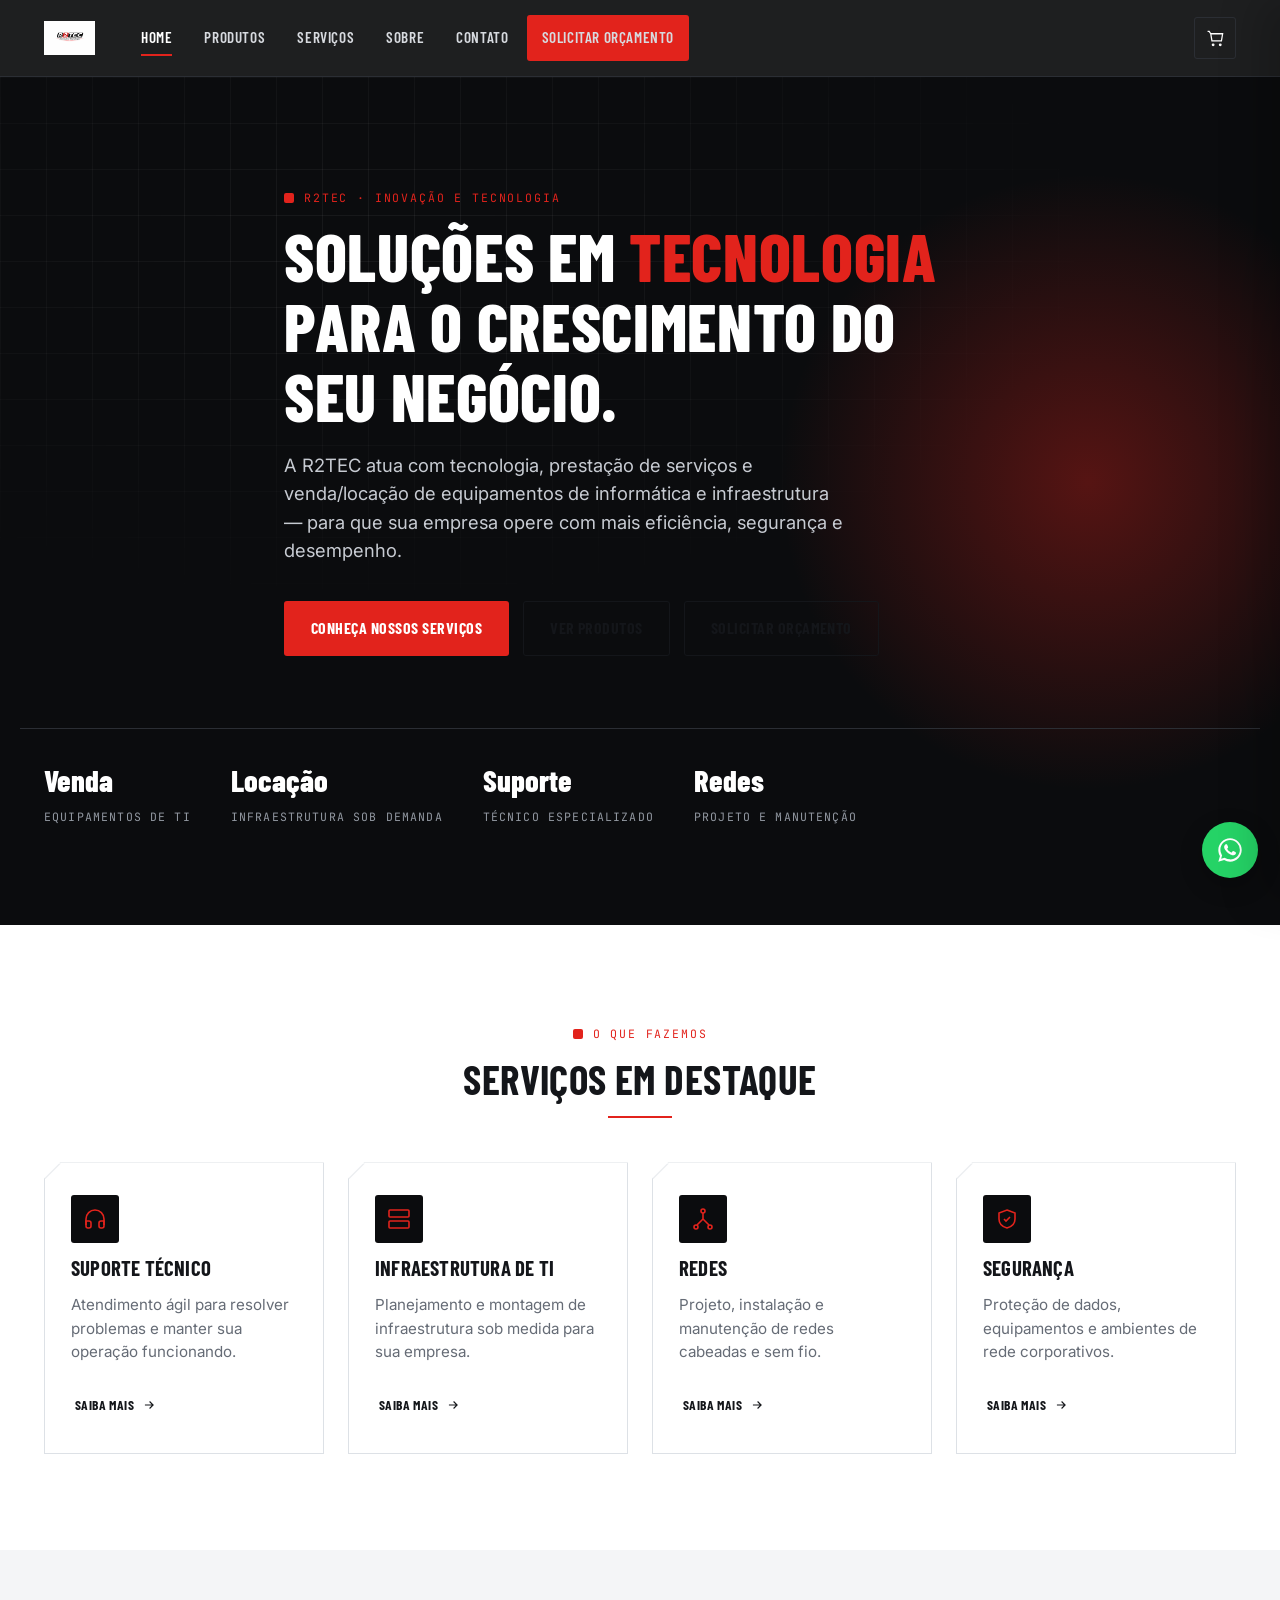
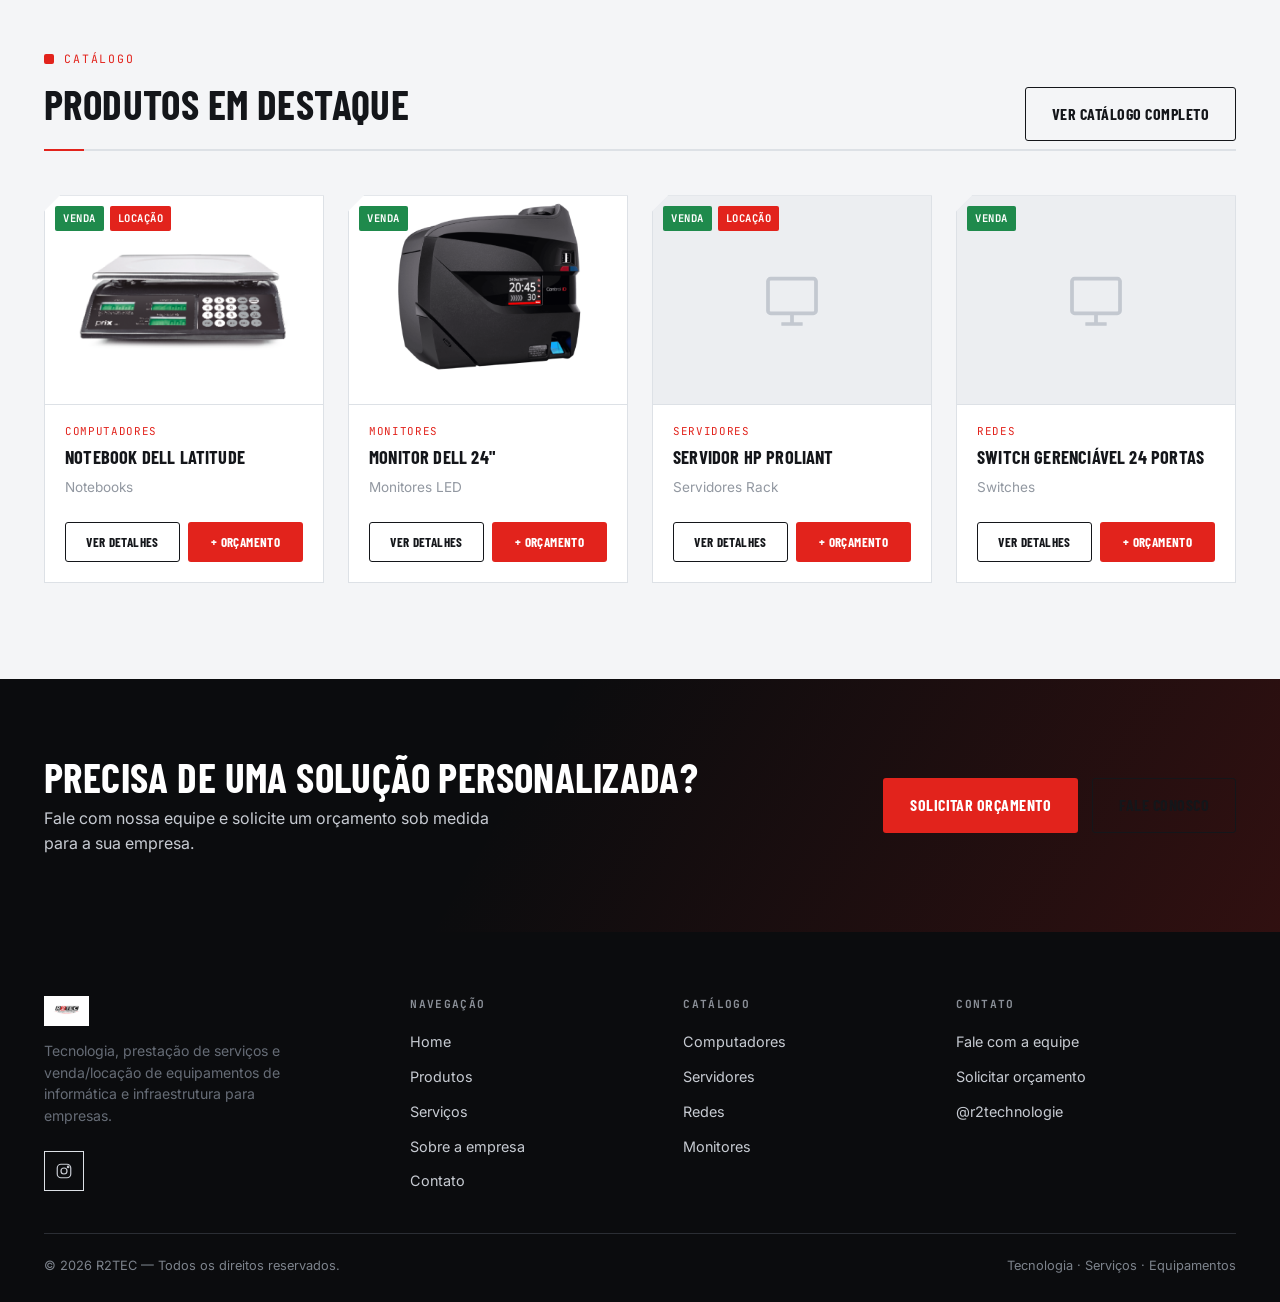
==== index.html @ 84116481 "Primeira inserção de arquivos" ====
<!DOCTYPE html>
<html lang="pt-BR">
<head>
<meta charset="UTF-8">
<meta name="viewport" content="width=device-width, initial-scale=1.0">
<title>R2TEC — Tecnologia, Infraestrutura e Equipamentos de Informática</title>
<meta name="description" content="R2TEC: tecnologia, prestação de serviços e venda/locação de equipamentos de informática e infraestrutura para empresas.">
<link rel="icon" href="images/logo/r2tec-logo-dark-bg.jpg">
<link rel="preconnect" href="https://fonts.googleapis.com">
<link rel="preconnect" href="https://fonts.gstatic.com" crossorigin>
<link href="https://fonts.googleapis.com/css2?family=Barlow+Condensed:wght@600;700;800&family=Inter:wght@400;500;600;700&family=JetBrains+Mono:wght@500;700&display=swap" rel="stylesheet">
<link rel="stylesheet" href="css/style.css">
</head>
<body>

<header class="site-header">
  <div class="container">
    <a href="index.html" class="brand">
      <img src="images/logo/r2tec-logo-dark-bg.jpg" alt="R2TEC — Inovação e Tecnologia">
    </a>
    <nav class="main-nav" id="mainNav">
      <a href="index.html" class="active">Home</a>
      <a href="produtos.html">Produtos</a>
      <a href="servicos.html">Serviços</a>
      <a href="sobre.html">Sobre</a>
      <a href="contato.html">Contato</a>
      <a href="#" class="btn btn-primary btn-sm nav-cta" data-quote-trigger>Solicitar orçamento</a>
    </nav>
    <div class="header-actions">
      <button type="button" class="icon-btn" data-cart-open aria-label="Abrir orçamento">
        <svg viewBox="0 0 24 24" fill="none" stroke="currentColor" stroke-width="1.6"><path d="M6 6h15l-1.5 9h-12z"/><circle cx="9" cy="20" r="1"/><circle cx="18" cy="20" r="1"/><path d="M6 6L4 3H2"/></svg>
        <span class="cart-count" data-empty="true">0</span>
      </button>
      <button type="button" class="nav-toggle" aria-label="Abrir menu" aria-expanded="false" onclick="document.getElementById('mainNav').classList.toggle('open')">
        <svg viewBox="0 0 24 24" fill="none" stroke="currentColor" stroke-width="1.8"><path d="M4 7h16M4 12h16M4 17h16"/></svg>
      </button>
    </div>
  </div>
</header>

<main>

  <!-- HERO -->
  <section class="hero">
    <div class="container hero-inner">
      <div class="eyebrow">R2TEC · Inovação e Tecnologia</div>
      <h1>Soluções em <em>tecnologia</em> para o crescimento do seu negócio.</h1>
      <p class="hero-lead">A R2TEC atua com tecnologia, prestação de serviços e venda/locação de equipamentos de informática e infraestrutura — para que sua empresa opere com mais eficiência, segurança e desempenho.</p>
      <div class="hero-actions">
        <a href="servicos.html" class="btn btn-primary">Conheça nossos serviços</a>
        <a href="produtos.html" class="btn btn-outline">Ver produtos</a>
        <a href="#" class="btn btn-outline" data-quote-trigger>Solicitar orçamento</a>
      </div>
    </div>
    <div class="container hero-meta">
      <div><strong>Venda</strong><span>Equipamentos de TI</span></div>
      <div><strong>Locação</strong><span>Infraestrutura sob demanda</span></div>
      <div><strong>Suporte</strong><span>Técnico especializado</span></div>
      <div><strong>Redes</strong><span>Projeto e manutenção</span></div>
    </div>
  </section>

  <!-- SERVIÇOS EM DESTAQUE -->
  <section class="section">
    <div class="container">
      <div class="section-head center">
        <div class="eyebrow" style="justify-content:center">O que fazemos</div>
        <h2>Serviços em destaque</h2>
      </div>
      <div class="rail rail--center"></div>

      <div class="grid grid-4" id="homeServicesGrid">
        <!-- preenchido estaticamente abaixo -->
      </div>
    </div>
  </section>

  <!-- PRODUTOS EM DESTAQUE -->
  <section class="section section--paper">
    <div class="container">
      <div class="destaques-head">
        <div>
          <div class="eyebrow">Catálogo</div>
          <h2 class="mt-0">Produtos em destaque</h2>
        </div>
        <a href="produtos.html" class="btn btn-outline">Ver catálogo completo</a>
      </div>
      <div class="rail"></div>

      <div class="grid grid-4" id="homeProductsGrid" data-catalog-error-target>
        <p style="grid-column:1/-1;color:var(--muted)">Carregando produtos…</p>
      </div>
    </div>
  </section>

  <!-- CTA ORÇAMENTO -->
  <section class="cta-band">
    <div class="container">
      <div>
        <h2>Precisa de uma solução personalizada?</h2>
        <p>Fale com nossa equipe e solicite um orçamento sob medida para a sua empresa.</p>
      </div>
      <div class="cta-band-actions">
        <a href="#" class="btn btn-primary" data-quote-trigger>Solicitar orçamento</a>
        <a href="contato.html" class="btn btn-outline">Fale conosco</a>
      </div>
    </div>
  </section>

</main>

<footer class="site-footer" id="footer"></footer>
<div id="waFab"></div>

<script src="js/cart.js"></script>
<script src="js/catalog.js"></script>
<script src="js/main.js"></script>
<script src="js/footer.js"></script>
<script>
  // Serviços em destaque (dados fixos do site institucional — ver servicos.html para lista completa)
  const homeServicos = [
    { icon: 'headset', nome: 'Suporte técnico', desc: 'Atendimento ágil para resolver problemas e manter sua operação funcionando.' },
    { icon: 'server', nome: 'Infraestrutura de TI', desc: 'Planejamento e montagem de infraestrutura sob medida para sua empresa.' },
    { icon: 'network', nome: 'Redes', desc: 'Projeto, instalação e manutenção de redes cabeadas e sem fio.' },
    { icon: 'shield', nome: 'Segurança', desc: 'Proteção de dados, equipamentos e ambientes de rede corporativos.' },
  ];
  const icons = {
    headset: '<svg viewBox="0 0 24 24" fill="none" stroke="currentColor" stroke-width="1.6"><path d="M3 18v-6a9 9 0 0118 0v6"/><path d="M21 19a2 2 0 01-2 2h-1a2 2 0 01-2-2v-3a2 2 0 012-2h3zM3 19a2 2 0 002 2h1a2 2 0 002-2v-3a2 2 0 00-2-2H3z"/></svg>',
    server: '<svg viewBox="0 0 24 24" fill="none" stroke="currentColor" stroke-width="1.6"><rect x="2" y="3" width="20" height="7" rx="1"/><rect x="2" y="14" width="20" height="7" rx="1"/><path d="M6 6.5h.01M6 17.5h.01"/></svg>',
    network: '<svg viewBox="0 0 24 24" fill="none" stroke="currentColor" stroke-width="1.6"><circle cx="12" cy="4" r="2"/><circle cx="5" cy="20" r="2"/><circle cx="19" cy="20" r="2"/><path d="M12 6v6M12 12L6 18M12 12l6 6"/></svg>',
    shield: '<svg viewBox="0 0 24 24" fill="none" stroke="currentColor" stroke-width="1.6"><path d="M12 3l8 3v6c0 5-3.5 7.8-8 9-4.5-1.2-8-4-8-9V6z"/><path d="M9 12l2 2 4-4"/></svg>',
  };
  document.getElementById('homeServicesGrid').innerHTML = homeServicos.map(s => `
    <div class="card service-card">
      <div class="service-icon">${icons[s.icon]}</div>
      <h3>${s.nome}</h3>
      <p>${s.desc}</p>
      <a href="servicos.html" class="btn-ghost">Saiba mais
        <svg viewBox="0 0 24 24" fill="none" stroke="currentColor" stroke-width="2" style="display:inline"><path d="M5 12h14M13 6l6 6-6 6"/></svg>
      </a>
    </div>`).join('');

  // Produtos em destaque — primeiros produtos ativos do catálogo
  R2Catalog.load().then(produtos => {
    const grid = document.getElementById('homeProductsGrid');
    R2Catalog.renderGrid(grid, produtos.slice(0, 4));
  });
</script>
</body>
</html>
---- css/style.css ----
/* ==========================================================================
   R2TEC — Design System
   Preto / Vermelho / Branco — inspirado na marca. Tipografia condensada
   para títulos (eco dos blocos do logo), monoespaçada para dados técnicos
   e etiquetas ("asset tags"), Inter para leitura de corpo.
   ========================================================================== */

:root{
  /* Cor */
  --black:        #0b0c0e;
  --black-soft:   #16181c;
  --black-elev:   #1e2126;
  --line-dark:    #2b2e34;
  --white:        #ffffff;
  --paper:        #f4f5f7;
  --paper-2:      #eceef1;
  --line-light:   #dde1e6;
  --ink:          #14161a;
  --muted:        #666c76;
  --muted-2:      #9298a1;
  --red:          #e2231c;
  --red-dark:     #a8130f;
  --red-glow:     rgba(226,35,28,.35);
  --ok:           #1f8a4c;

  /* Tipo */
  --f-display: 'Barlow Condensed', 'Arial Narrow', sans-serif;
  --f-body: 'Inter', -apple-system, BlinkMacSystemFont, 'Segoe UI', sans-serif;
  --f-mono: 'JetBrains Mono', 'Courier New', monospace;

  /* Layout */
  --maxw: 1240px;
  --radius: 3px;
  --shadow-1: 0 1px 2px rgba(11,12,14,.06), 0 1px 1px rgba(11,12,14,.04);
  --shadow-2: 0 12px 32px rgba(11,12,14,.14);
  --ease: cubic-bezier(.2,.7,.2,1);
}

*,*::before,*::after{ box-sizing: border-box; }
html{ scroll-behavior: smooth; }
body{
  margin:0;
  font-family: var(--f-body);
  color: var(--ink);
  background: var(--white);
  -webkit-font-smoothing: antialiased;
  line-height: 1.55;
}
img{ max-width:100%; display:block; }
a{ color:inherit; text-decoration:none; }
ul{ list-style:none; margin:0; padding:0; }
button{ font-family:inherit; cursor:pointer; }
input,textarea,select{ font-family:inherit; }

@media (prefers-reduced-motion: reduce){
  *{ animation-duration:.001ms !important; transition-duration:.001ms !important; scroll-behavior:auto !important; }
}

:focus-visible{ outline: 2px solid var(--red); outline-offset: 2px; }

h1,h2,h3,h4{
  font-family: var(--f-display);
  font-weight: 700;
  text-transform: uppercase;
  letter-spacing: .01em;
  line-height: 1.05;
  margin: 0 0 .4em;
}
h1{ font-size: clamp(2.6rem, 5.2vw, 4.6rem); font-weight: 800; }
h2{ font-size: clamp(1.9rem, 3.2vw, 2.7rem); }
h3{ font-size: 1.3rem; }
p{ margin: 0 0 1em; color: var(--muted); }

.container{ max-width: var(--maxw); margin: 0 auto; padding: 0 24px; }

/* ---------- Eyebrow / rail — elemento assinatura ----------
   Pequeno "tag" quadrado vermelho + linha, ecoando o traço sob o logo. */
.eyebrow{
  display:inline-flex; align-items:center; gap:10px;
  font-family: var(--f-mono);
  font-size: .72rem;
  letter-spacing: .16em;
  text-transform: uppercase;
  color: var(--red);
  margin-bottom: 14px;
}
.eyebrow::before{
  content:"";
  width:10px; height:10px;
  background: var(--red);
  border-radius: 2px;
  flex: none;
}
.rail{
  display:flex; align-items:center; gap:0;
  height: 2px;
  background: linear-gradient(90deg, var(--red) 0%, var(--red) 40px, var(--line-light) 40px, var(--line-light) 100%);
  margin: 8px 0 44px;
}
.rail.rail--dark{ background: linear-gradient(90deg, var(--red) 0%, var(--red) 40px, var(--line-dark) 40px, var(--line-dark) 100%); }
.rail--center{ justify-content:center; background: none; position:relative; }
.rail--center::before{
  content:""; position:absolute; left:50%; top:0; transform:translateX(-50%);
  width:64px; height:2px; background: var(--red);
}

.section{ padding: 96px 0; }
.section--tight{ padding: 64px 0; }
.section--dark{ background: var(--black); color: var(--white); }
.section--dark p{ color: #b7bcc4; }
.section--paper{ background: var(--paper); }

.section-head{ max-width: 640px; margin-bottom: 12px; }
.section-head.center{ margin-left:auto; margin-right:auto; text-align:center; }

/* ---------- Buttons ---------- */
.btn{
  display:inline-flex; align-items:center; justify-content:center; gap:10px;
  font-family: var(--f-display);
  font-weight: 700;
  font-size: 1rem;
  text-transform: uppercase;
  letter-spacing: .03em;
  padding: 14px 26px;
  border-radius: var(--radius);
  border: 1px solid transparent;
  transition: transform .15s var(--ease), background .2s var(--ease), border-color .2s var(--ease), color .2s var(--ease), box-shadow .2s var(--ease);
  white-space: nowrap;
}
.btn:active{ transform: translateY(1px); }
.btn-primary{ background: var(--red); color:#fff; box-shadow: 0 0 0 0 var(--red-glow); }
.btn-primary:hover{ background: var(--red-dark); box-shadow: 0 6px 24px -6px var(--red-glow); }
.btn-dark{ background: var(--black); color:#fff; }
.btn-dark:hover{ background: var(--black-elev); }
.btn-outline{ background: transparent; border-color: currentColor; color: var(--ink); }
.btn-outline:hover{ background: var(--ink); color:#fff; }
.section--dark .btn-outline{ color:#fff; }
.section--dark .btn-outline:hover{ background:#fff; color: var(--black); }
.btn-ghost{ background: transparent; color: var(--ink); padding: 10px 4px; }
.btn-ghost:hover{ color: var(--red); }
.btn-sm{ padding: 9px 16px; font-size: .82rem; }
.btn-block{ width:100%; }
.btn[disabled]{ opacity:.45; pointer-events:none; }

/* ==========================================================================
   HEADER
   ========================================================================== */
.site-header{
  position: sticky; top:0; z-index: 500;
  background: rgba(11,12,14,.92);
  backdrop-filter: blur(10px);
  border-bottom: 1px solid var(--line-dark);
}
.site-header .container{
  display:flex; align-items:center; justify-content:space-between;
  height: 76px;
  gap: 20px;
}
.brand{ display:flex; align-items:center; gap:10px; flex:none; }
.brand img{ height: 34px; width:auto; }
.brand span{ display:none; }

.main-nav{ display:flex; align-items:center; gap: 4px; margin-left: 12px; }
.main-nav a{
  font-family: var(--f-display);
  text-transform: uppercase;
  font-weight: 600;
  letter-spacing: .04em;
  font-size: .95rem;
  color: #d7dadf;
  padding: 10px 14px;
  border-radius: var(--radius);
  transition: color .15s, background .15s;
}
.main-nav a:hover{ color:#fff; background: var(--black-elev); }
.main-nav a.active{ color:#fff; }
.main-nav a.active{ position:relative; }
.main-nav a.active::after{
  content:""; position:absolute; left:14px; right:14px; bottom:4px; height:2px; background: var(--red);
}

.header-actions{ display:flex; align-items:center; gap:10px; margin-left:auto; }
.icon-btn{
  position:relative;
  display:inline-flex; align-items:center; justify-content:center;
  width:42px; height:42px;
  background: transparent; border: 1px solid var(--line-dark);
  border-radius: var(--radius);
  color:#fff;
  transition: border-color .15s, background .15s;
}
.icon-btn:hover{ border-color: var(--red); }
.icon-btn svg{ width:19px; height:19px; }
.cart-count{
  position:absolute; top:-7px; right:-7px;
  background: var(--red); color:#fff;
  font-family: var(--f-mono); font-size:.68rem; font-weight:700;
  min-width:18px; height:18px; padding:0 4px;
  border-radius: 9px;
  display:flex; align-items:center; justify-content:center;
  border: 2px solid var(--black);
}
.cart-count[data-empty="true"]{ display:none; }

.nav-toggle{
  display:none; width:42px; height:42px; align-items:center; justify-content:center;
  background:transparent; border:1px solid var(--line-dark); border-radius: var(--radius); color:#fff;
}
.nav-toggle svg{ width:20px; height:20px; }

@media (max-width: 900px){
  .main-nav{
    position: fixed; inset: 76px 0 0 0; z-index: 490;
    background: var(--black);
    flex-direction: column; align-items: stretch;
    padding: 10px 20px 30px;
    transform: translateY(-8px);
    opacity: 0;
    pointer-events: none;
    transition: opacity .2s var(--ease), transform .2s var(--ease);
    overflow-y:auto;
  }
  .main-nav.open{ opacity:1; transform:none; pointer-events:auto; }
  .main-nav a{ font-size:1.2rem; padding:16px 6px; border-bottom:1px solid var(--line-dark); }
  .main-nav a.active::after{ display:none; }
  .main-nav .nav-cta{ margin-top:14px; }
  .nav-toggle{ display:inline-flex; }
  .brand span{ display: none; }
}

/* ==========================================================================
   HERO
   ========================================================================== */
.hero{
  position: relative;
  background: var(--black);
  color:#fff;
  overflow:hidden;
  padding: 108px 0 96px;
}
.hero::before{
  content:"";
  position:absolute; inset:0;
  background-image:
    linear-gradient(rgba(255,255,255,.05) 1px, transparent 1px),
    linear-gradient(90deg, rgba(255,255,255,.05) 1px, transparent 1px);
  background-size: 46px 46px;
  mask-image: radial-gradient(ellipse 80% 60% at 30% 20%, black 10%, transparent 75%);
  pointer-events:none;
}
.hero::after{
  content:"";
  position:absolute; right:-10%; top:10%;
  width:640px; height:640px;
  background: radial-gradient(circle, var(--red-glow) 0%, transparent 68%);
  pointer-events:none;
}
.hero-inner{ position:relative; z-index:2; max-width: 760px; }
.hero h1{ margin-bottom: .3em; }
.hero h1 em{ font-style: normal; color: var(--red); }
.hero-lead{ font-size: 1.15rem; color:#c7cbd2; max-width: 560px; margin-bottom: 2em; }
.hero-actions{ display:flex; flex-wrap:wrap; gap: 14px; }

.hero-meta{
  position:relative; z-index:2;
  display:flex; flex-wrap:wrap; gap: 40px;
  margin-top: 72px;
  padding-top: 28px;
  border-top: 1px solid var(--line-dark);
  font-family: var(--f-mono);
}
.hero-meta div{ min-width: 140px; }
.hero-meta strong{ display:block; font-size:1.9rem; color:#fff; font-family: var(--f-display); font-weight:800; }
.hero-meta span{ font-size:.72rem; letter-spacing:.1em; text-transform:uppercase; color: var(--muted-2); }

/* Page header (non-home pages) */
.page-hero{
  background: var(--black); color:#fff;
  padding: 64px 0 52px;
  position:relative; overflow:hidden;
}
.page-hero::after{
  content:""; position:absolute; left:0; right:0; bottom:0; height:2px; background: var(--red);
}
.page-hero p{ color:#b7bcc4; max-width:640px; margin-bottom:0; }
.breadcrumb{
  font-family: var(--f-mono); font-size:.75rem; letter-spacing:.08em; text-transform:uppercase;
  color: var(--muted-2); margin-bottom: 18px;
}
.breadcrumb .sep{ margin: 0 8px; color: var(--red); }

/* ==========================================================================
   CARDS — serviços / produtos
   ========================================================================== */
.grid{ display:grid; gap: 24px; }
.grid-3{ grid-template-columns: repeat(3, 1fr); }
.grid-4{ grid-template-columns: repeat(4, 1fr); }
@media (max-width: 980px){ .grid-3, .grid-4{ grid-template-columns: repeat(2,1fr); } }
@media (max-width: 620px){ .grid-3, .grid-4{ grid-template-columns: 1fr; } }

/* Notch card — canto cortado ecoa fixação rack-mount */
.card{
  position:relative;
  background:#fff;
  border: 1px solid var(--line-light);
  clip-path: polygon(0 16px, 16px 0, 100% 0, 100% 100%, 0 100%);
  transition: border-color .2s var(--ease), transform .2s var(--ease), box-shadow .2s var(--ease);
}
.card::before{
  content:""; position:absolute; left:0; top:0; width:16px; height:16px;
  background: var(--paper-2);
  clip-path: polygon(0 0, 100% 0, 0 100%);
}
.card:hover{ border-color: var(--red); box-shadow: var(--shadow-2); transform: translateY(-3px); }

.service-card{ padding: 32px 26px 28px; display:flex; flex-direction:column; gap:14px; }
.service-icon{
  width:48px; height:48px; border-radius: var(--radius);
  background: var(--black); color: var(--red);
  display:flex; align-items:center; justify-content:center;
  flex:none;
}
.service-icon svg{ width:24px; height:24px; }
.service-card h3{ margin-bottom:0; }
.service-card p{ margin-bottom: 6px; font-size:.95rem; }
.service-card .btn-ghost{ margin-top:auto; align-self:flex-start; font-size:.85rem; text-transform:uppercase; font-family:var(--f-display); font-weight:700; letter-spacing:.03em; }
.service-card .btn-ghost svg{ width:14px; height:14px; margin-left:4px; vertical-align:-2px; transition: transform .15s; }
.service-card .btn-ghost:hover svg{ transform: translateX(3px); }

/* Product card */
.product-card{ display:flex; flex-direction:column; }
.product-media{
  position:relative;
  aspect-ratio: 4/3;
  background: var(--paper-2);
  display:flex; align-items:center; justify-content:center;
  overflow:hidden;
  border-bottom: 1px solid var(--line-light);
}
.product-media img{ width:100%; height:100%; object-fit:cover; }
.product-media .ph-icon{ width:64px; height:64px; color:#c3c8d0; }
.product-tags{ position:absolute; top:10px; left:10px; display:flex; gap:6px; }
.tag{
  font-family: var(--f-mono); font-size:.66rem; font-weight:700; letter-spacing:.05em; text-transform:uppercase;
  padding: 4px 8px; border-radius: 2px;
  background: rgba(11,12,14,.85); color:#fff;
}
.tag.tag-venda{ background: var(--ok); }
.tag.tag-locacao{ background: var(--red); }
.tag.tag-off{ background: var(--muted); color:#e9e9e9; }

.product-body{ padding: 18px 20px 20px; display:flex; flex-direction:column; gap:8px; flex:1; }
.product-cat{
  font-family: var(--f-mono); font-size:.68rem; letter-spacing:.06em; text-transform:uppercase; color: var(--red);
}
.product-body h3{ font-size:1.15rem; margin-bottom:2px; }
.product-sub{ font-size:.85rem; color: var(--muted-2); margin-bottom:6px; }
.product-actions{ margin-top:auto; display:flex; gap:8px; padding-top:10px; }
.product-actions .btn{ flex:1; padding:11px 10px; font-size:.82rem; }

/* Featured strip on home */
.destaques-head{ display:flex; align-items:flex-end; justify-content:space-between; gap:20px; flex-wrap:wrap; }

/* ==========================================================================
   FILTERS (produtos.html)
   ========================================================================== */
.catalog-layout{ display:grid; grid-template-columns: 260px 1fr; gap: 40px; align-items:flex-start; }
@media (max-width: 860px){ .catalog-layout{ grid-template-columns: 1fr; } }

.filters{
  background: var(--paper); border:1px solid var(--line-light);
  padding: 22px 22px 26px;
  position: sticky; top: 96px;
}
@media (max-width:860px){ .filters{ position:static; } }
.filters h4{
  font-family: var(--f-mono); font-size:.72rem; letter-spacing:.12em; text-transform:uppercase;
  color: var(--muted); margin: 0 0 10px;
}
.filter-group{ margin-bottom: 22px; padding-bottom:20px; border-bottom:1px solid var(--line-light); }
.filter-group:last-of-type{ border-bottom:none; margin-bottom:8px; }
.filter-option{
  display:flex; align-items:center; gap:9px;
  font-size:.92rem; padding: 6px 0; cursor:pointer; color: var(--ink);
}
.filter-option input{ accent-color: var(--red); width:16px; height:16px; flex:none; }
.filter-count{ margin-left:auto; font-family: var(--f-mono); font-size:.72rem; color: var(--muted-2); }
.filters .btn{ margin-top:6px; }

.search-row{
  display:flex; gap:12px; margin-bottom: 22px; flex-wrap:wrap;
}
.search-input{
  flex:1; min-width:220px;
  display:flex; align-items:center; gap:10px;
  border:1px solid var(--line-light); background:#fff;
  padding: 0 14px;
}
.search-input svg{ width:17px; height:17px; color: var(--muted-2); flex:none; }
.search-input input{
  border:none; outline:none; padding: 13px 0; width:100%; font-size:.95rem; background:transparent;
}
.sort-select{
  border:1px solid var(--line-light); background:#fff; padding: 0 12px; font-size:.9rem; color: var(--ink);
}

.active-chips{ display:flex; flex-wrap:wrap; gap:8px; margin-bottom: 18px; }
.chip{
  display:inline-flex; align-items:center; gap:6px;
  font-family: var(--f-mono); font-size:.74rem;
  background: var(--black); color:#fff; padding: 6px 10px; border-radius: 2px;
}
.chip button{ background:none; border:none; color: var(--red); font-weight:700; padding:0; line-height:1; font-size:.95rem; }

.results-bar{ display:flex; align-items:center; justify-content:space-between; margin-bottom:18px; flex-wrap:wrap; gap:10px; }
.results-count{ font-family: var(--f-mono); font-size:.82rem; color: var(--muted); }

.empty-state{
  text-align:center; padding: 70px 20px; border:1px dashed var(--line-light); color: var(--muted);
}
.empty-state svg{ width:40px; height:40px; margin-bottom:14px; color: var(--muted-2); }

/* ==========================================================================
   CART DRAWER
   ========================================================================== */
.overlay{
  position: fixed; inset:0; background: rgba(11,12,14,.55);
  opacity:0; pointer-events:none; transition: opacity .25s var(--ease);
  z-index: 800;
}
.overlay.open{ opacity:1; pointer-events:auto; }

.drawer{
  position: fixed; top:0; right:0; bottom:0;
  width: min(420px, 100%);
  background:#fff;
  z-index: 900;
  display:flex; flex-direction:column;
  transform: translateX(100%);
  transition: transform .3s var(--ease);
  box-shadow: -20px 0 40px rgba(0,0,0,.2);
}
.drawer.open{ transform:none; }
.drawer-head{
  display:flex; align-items:center; justify-content:space-between;
  padding: 20px 22px; border-bottom:1px solid var(--line-light);
}
.drawer-head h3{ margin:0; }
.drawer-close{ background:none; border:none; width:32px; height:32px; display:flex; align-items:center; justify-content:center; color: var(--ink); }
.drawer-close svg{ width:20px; height:20px; }
.drawer-body{ flex:1; overflow-y:auto; padding: 14px 22px; }
.drawer-foot{ padding: 18px 22px 22px; border-top:1px solid var(--line-light); }

.cart-item{ display:flex; gap:14px; padding: 16px 0; border-bottom:1px solid var(--line-light); }
.cart-item-media{
  width:64px; height:64px; flex:none; background: var(--paper-2);
  display:flex; align-items:center; justify-content:center; overflow:hidden;
}
.cart-item-media img{ width:100%; height:100%; object-fit:cover; }
.cart-item-media svg{ width:26px; height:26px; color:#c3c8d0; }
.cart-item-info{ flex:1; min-width:0; }
.cart-item-info h4{ font-family: var(--f-body); font-weight:600; font-size:.94rem; text-transform:none; letter-spacing:0; margin:0 0 4px; }
.cart-item-info .product-cat{ font-size:.65rem; }
.cart-item-remove{ background:none; border:none; color: var(--muted-2); font-size:.78rem; text-decoration:underline; padding:0; margin-top:6px; }
.cart-item-remove:hover{ color: var(--red); }
.qty-control{ display:flex; align-items:center; border:1px solid var(--line-light); width:fit-content; margin-top:8px; }
.qty-control button{ width:28px; height:28px; background:none; border:none; font-size:1rem; color: var(--ink); }
.qty-control button:hover{ color: var(--red); }
.qty-control span{ width:32px; text-align:center; font-family: var(--f-mono); font-size:.85rem; }

.cart-empty{ text-align:center; padding: 60px 10px; color: var(--muted); }
.cart-empty svg{ width:40px; height:40px; margin-bottom:14px; color: var(--muted-2); }

.cart-summary-row{ display:flex; justify-content:space-between; font-family: var(--f-mono); font-size:.85rem; color: var(--muted); margin-bottom:14px; }
.cart-summary-row strong{ color: var(--ink); font-family: var(--f-body); }

/* ==========================================================================
   MODAL (detalhe do produto + orçamento)
   ========================================================================== */
.modal{
  position: fixed; inset:0; z-index:900;
  display:flex; align-items:center; justify-content:center;
  padding: 24px;
  opacity:0; pointer-events:none;
  transition: opacity .2s var(--ease);
}
.modal.open{ opacity:1; pointer-events:auto; }
.modal-panel{
  background:#fff; width:100%; max-width: 860px; max-height: 88vh; overflow-y:auto;
  position:relative;
  transform: translateY(14px) scale(.98);
  transition: transform .25s var(--ease);
}
.modal.open .modal-panel{ transform:none; }
.modal-close{
  position:absolute; top:16px; right:16px; z-index:2;
  width:38px; height:38px; border-radius:50%;
  background:#fff; border:1px solid var(--line-light);
  display:flex; align-items:center; justify-content:center;
}
.modal-close svg{ width:18px; height:18px; }
.modal-close:hover{ border-color: var(--red); color: var(--red); }

.product-detail{ display:grid; grid-template-columns: 1fr 1fr; }
@media (max-width:680px){ .product-detail{ grid-template-columns: 1fr; } }
.product-detail-media{
  background: var(--paper-2); display:flex; align-items:center; justify-content:center; min-height: 280px; overflow:hidden;
}
.product-detail-media img{ width:100%; height:100%; object-fit:cover; }
.product-detail-media svg{ width:80px; height:80px; color:#c3c8d0; }
.product-detail-info{ padding: 40px 40px 40px 34px; }
@media (max-width:680px){ .product-detail-info{ padding: 30px 26px 34px; } }
.product-detail-info .product-cat{ font-size:.72rem; }
.product-detail-info h2{ font-size:1.7rem; margin: 6px 0 4px; text-transform:none; }
.product-detail-info .product-sub{ margin-bottom:16px; }
.availability-row{ display:flex; gap:10px; margin: 16px 0 22px; flex-wrap:wrap; }
.avail-pill{
  display:flex; align-items:center; gap:8px;
  font-family: var(--f-mono); font-size:.78rem; text-transform:uppercase; letter-spacing:.04em;
  padding: 8px 14px; border:1px solid var(--line-light);
}
.avail-pill.yes{ border-color: var(--ok); color: var(--ok); }
.avail-pill.no{ border-color: var(--line-light); color: var(--muted-2); text-decoration: line-through; }
.avail-pill .dot{ width:8px; height:8px; border-radius:50%; background: currentColor; }
.detail-specs{ margin: 20px 0; padding: 16px 0; border-top:1px solid var(--line-light); }
.detail-specs dt{ font-family:var(--f-mono); font-size:.68rem; color:var(--muted-2); text-transform:uppercase; letter-spacing:.06em; }
.detail-specs dd{ margin: 2px 0 12px; font-size:.92rem; }
.detail-actions{ display:flex; gap:12px; margin-top:12px; flex-wrap:wrap; }

/* Orçamento modal form */
.quote-modal .modal-panel{ max-width: 620px; }
.quote-form{ padding: 40px; }
@media (max-width:680px){ .quote-form{ padding: 30px 24px; } }
.quote-form h2{ font-size:1.5rem; text-transform:none; margin-bottom:4px; }
.field{ margin-bottom: 16px; }
.field label{ display:block; font-size:.82rem; font-weight:600; margin-bottom:6px; }
.field label .req{ color: var(--red); }
.field input, .field textarea{
  width:100%; border:1px solid var(--line-light); padding: 12px 14px; font-size:.95rem; outline:none;
  transition: border-color .15s;
}
.field input:focus, .field textarea:focus{ border-color: var(--red); }
.field-row{ display:grid; grid-template-columns:1fr 1fr; gap:14px; }
@media (max-width:520px){ .field-row{ grid-template-columns:1fr; } }
.quote-summary{
  background: var(--paper); padding: 14px 16px; margin-bottom: 20px; font-size:.86rem;
  max-height: 160px; overflow-y:auto;
}
.quote-summary-item{ display:flex; justify-content:space-between; padding:4px 0; }
.quote-summary-item span:first-child{ color: var(--muted); }
.form-note{ font-size:.78rem; color: var(--muted-2); margin-top:10px; }

/* Toast */
.toast{
  position: fixed; bottom: 26px; left:50%; transform: translateX(-50%) translateY(20px);
  background: var(--black); color:#fff;
  padding: 14px 22px; border-radius: 3px; border-left:3px solid var(--red);
  font-size:.9rem; z-index:1000;
  opacity:0; pointer-events:none;
  transition: opacity .2s, transform .2s;
  display:flex; align-items:center; gap:10px;
}
.toast.show{ opacity:1; transform: translateX(-50%) translateY(0); }
.toast svg{ width:18px; height:18px; color: var(--red); flex:none; }

/* ==========================================================================
   CTA band
   ========================================================================== */
.cta-band{
  background: var(--black); color:#fff; position:relative; overflow:hidden;
  padding: 76px 0;
}
.cta-band::before{
  content:""; position:absolute; inset:0;
  background: linear-gradient(120deg, transparent 40%, var(--red-glow) 100%);
  opacity:.5;
}
.cta-band .container{ position:relative; z-index:2; display:flex; align-items:center; justify-content:space-between; gap:30px; flex-wrap:wrap; }
.cta-band h2{ margin-bottom:.2em; }
.cta-band p{ color:#c7cbd2; margin-bottom:0; max-width:460px; }
.cta-band-actions{ display:flex; gap:14px; flex-wrap:wrap; }

/* ==========================================================================
   ABOUT / VALUES
   ========================================================================== */
.stats-strip{ display:grid; grid-template-columns: repeat(4,1fr); border-top:1px solid var(--line-light); border-bottom:1px solid var(--line-light); }
@media (max-width:700px){ .stats-strip{ grid-template-columns: repeat(2,1fr); } }
.stat{ padding: 32px 24px; border-right:1px solid var(--line-light); }
.stat:last-child{ border-right:none; }
.stat strong{ display:block; font-family: var(--f-display); font-size:2.4rem; color: var(--red); }
.stat span{ font-family: var(--f-mono); font-size:.72rem; text-transform:uppercase; letter-spacing:.08em; color: var(--muted); }

.value-row{ display:grid; grid-template-columns: repeat(2,1fr); gap: 30px 50px; }
@media (max-width:700px){ .value-row{ grid-template-columns: 1fr; } }
.value-item{ display:flex; gap:16px; }
.value-num{ font-family: var(--f-display); font-size:2.2rem; font-weight:800; color: var(--line-light); flex:none; width:56px; }
.value-item h3{ margin-bottom:6px; font-size:1.1rem; }
.value-item p{ margin-bottom:0; font-size:.94rem; }

.about-media{
  aspect-ratio: 16/10; background: var(--black-soft);
  display:flex; align-items:center; justify-content:center;
  position:relative; overflow:hidden;
}
.about-media img{ height: 30%; width:auto; opacity:.94; }
.about-media::before{
  content:""; position:absolute; inset:0;
  background-image: linear-gradient(rgba(255,255,255,.04) 1px, transparent 1px), linear-gradient(90deg, rgba(255,255,255,.04) 1px, transparent 1px);
  background-size: 34px 34px;
}

/* ==========================================================================
   SERVICES PAGE — extended cards
   ========================================================================== */
.service-detail{
  display:grid; grid-template-columns: 64px 1fr; gap: 24px;
  padding: 34px 0; border-top:1px solid var(--line-light);
}
.service-detail:last-child{ border-bottom:1px solid var(--line-light); }
.service-detail .service-icon{ width:56px; height:56px; }
.service-detail h3{ margin-bottom:8px; font-size:1.4rem; }
.service-detail ul{ margin-top:14px; display:grid; gap:8px; }
.service-detail ul li{ font-size:.92rem; color: var(--ink); display:flex; gap:10px; align-items:flex-start; }
.service-detail ul li::before{ content:""; width:6px; height:6px; background: var(--red); margin-top:8px; flex:none; }

/* ==========================================================================
   CONTACT PAGE
   ========================================================================== */
.contact-layout{ display:grid; grid-template-columns: 1fr 1fr; gap: 60px; }
@media (max-width:860px){ .contact-layout{ grid-template-columns: 1fr; gap:40px; } }
.contact-info-item{ display:flex; gap:16px; padding: 20px 0; border-top:1px solid var(--line-light); }
.contact-info-item:last-child{ border-bottom:1px solid var(--line-light); }
.contact-info-item .service-icon{ width:44px; height:44px; }
.contact-info-item h4{ font-family:var(--f-body); text-transform:none; letter-spacing:0; font-weight:700; font-size:1rem; margin-bottom:4px; }
.contact-info-item p{ margin-bottom:0; font-size:.92rem; }
.contact-info-item a:hover{ color: var(--red); }
.social-row{ display:flex; gap:10px; margin-top:24px; }
.social-row a{
  width:40px; height:40px; border:1px solid var(--line-light); display:flex; align-items:center; justify-content:center;
}
.social-row a:hover{ border-color: var(--red); color: var(--red); }
.social-row svg{ width:18px; height:18px; }

/* ==========================================================================
   FOOTER
   ========================================================================== */
.site-footer{ background: var(--black); color:#c7cbd2; padding: 64px 0 26px; }
.footer-grid{ display:grid; grid-template-columns: 1.4fr 1fr 1fr 1.2fr; gap: 40px; padding-bottom: 40px; border-bottom: 1px solid var(--line-dark); }
@media (max-width:860px){ .footer-grid{ grid-template-columns: 1fr 1fr; } }
@media (max-width:520px){ .footer-grid{ grid-template-columns: 1fr; } }
.footer-brand img{ height:30px; margin-bottom:14px; }
.footer-brand p{ font-size:.88rem; max-width:280px; }
.footer-col h5{
  font-family: var(--f-mono); font-size:.7rem; letter-spacing:.12em; text-transform:uppercase; color:#8a8f97;
  margin: 0 0 16px;
}
.footer-col ul{ display:grid; gap:10px; }
.footer-col a{ font-size:.9rem; color:#c7cbd2; }
.footer-col a:hover{ color: var(--red); }
.footer-bottom{ padding-top:22px; display:flex; justify-content:space-between; flex-wrap:wrap; gap:10px; font-size:.8rem; color:#7d838c; }

/* ==========================================================================
   WHATSAPP FAB
   ========================================================================== */
.wa-fab{
  position: fixed; right: 22px; bottom: 22px; z-index: 700;
  width:56px; height:56px; border-radius:50%;
  background: #25D366; color:#fff;
  display:flex; align-items:center; justify-content:center;
  box-shadow: 0 8px 22px rgba(0,0,0,.25);
  transition: transform .15s;
}
.wa-fab:hover{ transform: scale(1.06); }
.wa-fab svg{ width:28px; height:28px; }

/* Utility */
.mt-0{ margin-top:0 !important; }
.text-center{ text-align:center; }
.sr-only{ position:absolute; width:1px; height:1px; overflow:hidden; clip:rect(0,0,0,0); white-space:nowrap; border:0; padding:0; margin:-1px; }
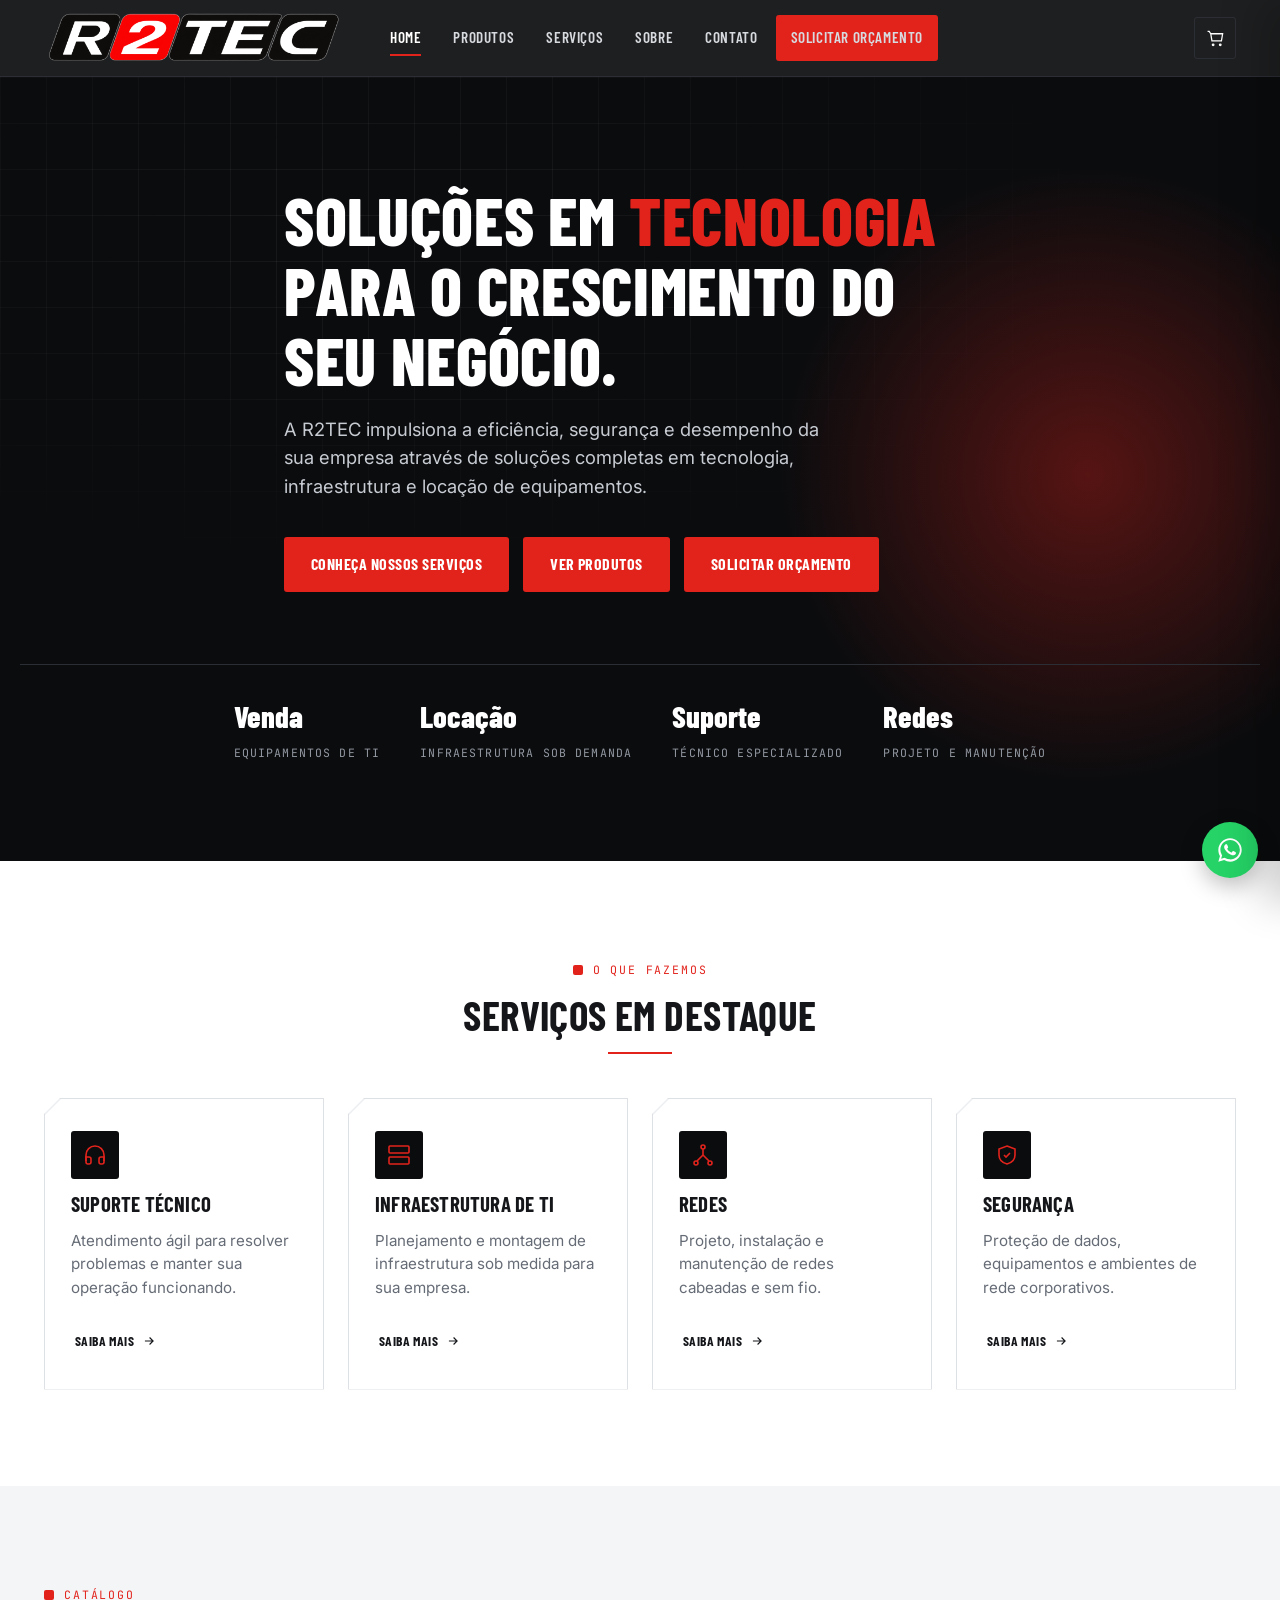
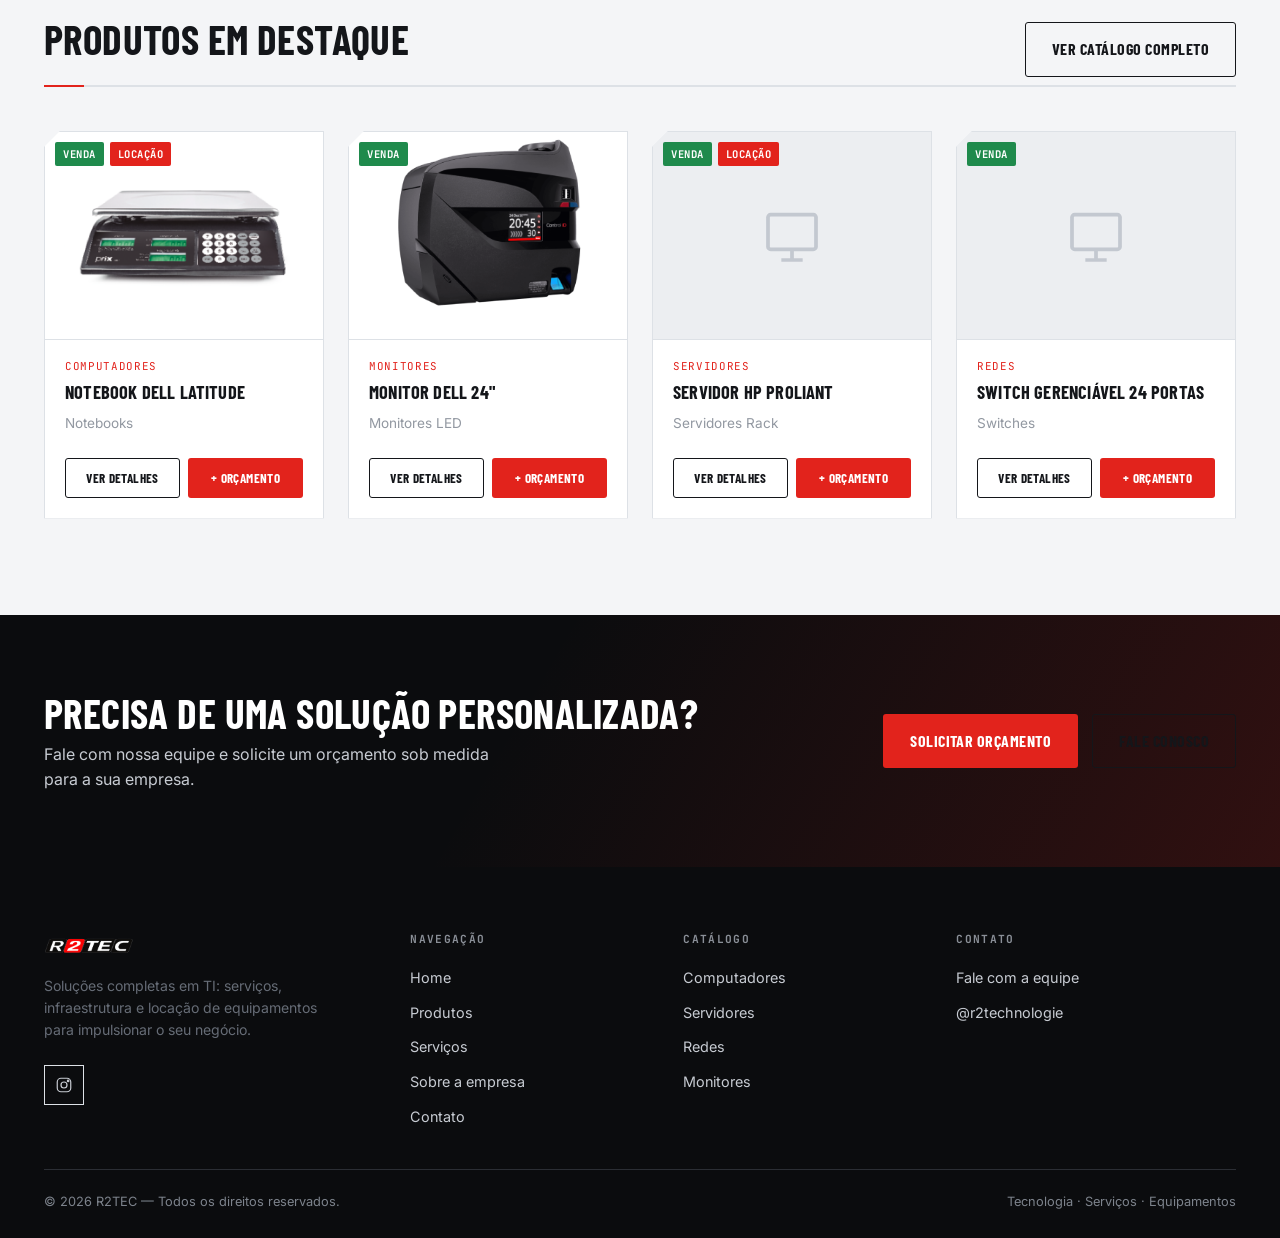
==== commit 03cda7d3: "Alterações 01 Mudanças na Home solicitadas" ====
--- a/index.html
+++ b/index.html
@@ -5,7 +5,7 @@
 <meta name="viewport" content="width=device-width, initial-scale=1.0">
 <title>R2TEC — Tecnologia, Infraestrutura e Equipamentos de Informática</title>
 <meta name="description" content="R2TEC: tecnologia, prestação de serviços e venda/locação de equipamentos de informática e infraestrutura para empresas.">
-<link rel="icon" href="images/logo/r2tec-logo-dark-bg.jpg">
+<link rel="icon" href="images/logo/Logo PNG - Copia.png">
 <link rel="preconnect" href="https://fonts.googleapis.com">
 <link rel="preconnect" href="https://fonts.gstatic.com" crossorigin>
 <link href="https://fonts.googleapis.com/css2?family=Barlow+Condensed:wght@600;700;800&family=Inter:wght@400;500;600;700&family=JetBrains+Mono:wght@500;700&display=swap" rel="stylesheet">
@@ -16,7 +16,7 @@
 <header class="site-header">
   <div class="container">
     <a href="index.html" class="brand">
-      <img src="images/logo/r2tec-logo-dark-bg.jpg" alt="R2TEC — Inovação e Tecnologia">
+      <img src="images/logo/Logo-PNG-tracada.png" alt="R2TEC — Inovação e Tecnologia">
     </a>
     <nav class="main-nav" id="mainNav">
       <a href="index.html" class="active">Home</a>
@@ -43,14 +43,14 @@
   <!-- HERO -->
   <section class="hero">
     <div class="container hero-inner">
-      <div class="eyebrow">R2TEC · Inovação e Tecnologia</div>
       <h1>Soluções em <em>tecnologia</em> para o crescimento do seu negócio.</h1>
-      <p class="hero-lead">A R2TEC atua com tecnologia, prestação de serviços e venda/locação de equipamentos de informática e infraestrutura — para que sua empresa opere com mais eficiência, segurança e desempenho.</p>
+      <p class="hero-lead">A R2TEC impulsiona a eficiência, segurança e desempenho da sua empresa através de soluções completas em tecnologia, infraestrutura e locação de equipamentos.</p>
       <div class="hero-actions">
         <a href="servicos.html" class="btn btn-primary">Conheça nossos serviços</a>
         <a href="produtos.html" class="btn btn-outline">Ver produtos</a>
         <a href="#" class="btn btn-outline" data-quote-trigger>Solicitar orçamento</a>
       </div>
+      
     </div>
     <div class="container hero-meta">
       <div><strong>Venda</strong><span>Equipamentos de TI</span></div>
--- a/css/style.css
+++ b/css/style.css
@@ -130,6 +130,19 @@
 .btn:active{ transform: translateY(1px); }
 .btn-primary{ background: var(--red); color:#fff; box-shadow: 0 0 0 0 var(--red-glow); }
 .btn-primary:hover{ background: var(--red-dark); box-shadow: 0 6px 24px -6px var(--red-glow); }
+/*Mudando cores dos botões em home*/
+.hero-actions a.btn {
+    background: var(--red);
+    border-color: rgb(255 255 255 / 0%);
+    color: #fff;
+    box-shadow: 0 0 0 0 var(--red-glow);
+}
+
+.hero-actions a.btn:hover {
+    background: var(--red-dark);
+    box-shadow: 0 6px 24px -6px var(--red-glow);
+}
+
 .btn-dark{ background: var(--black); color:#fff; }
 .btn-dark:hover{ background: var(--black-elev); }
 .btn-outline{ background: transparent; border-color: currentColor; color: var(--ink); }
@@ -157,7 +170,7 @@
   gap: 20px;
 }
 .brand{ display:flex; align-items:center; gap:10px; flex:none; }
-.brand img{ height: 34px; width:auto; }
+.brand img{ height: 100px; width:auto; }
 .brand span{ display:none; }
 
 .main-nav{ display:flex; align-items:center; gap: 4px; margin-left: 12px; }
@@ -289,6 +302,13 @@
 }
 .breadcrumb .sep{ margin: 0 8px; color: var(--red); }
 
+.hero-meta {
+    display: flex;
+    justify-content: center;
+    align-items: center;
+    gap: 40px;
+}
+
 /* ==========================================================================
    CARDS — serviços / produtos
    ========================================================================== */
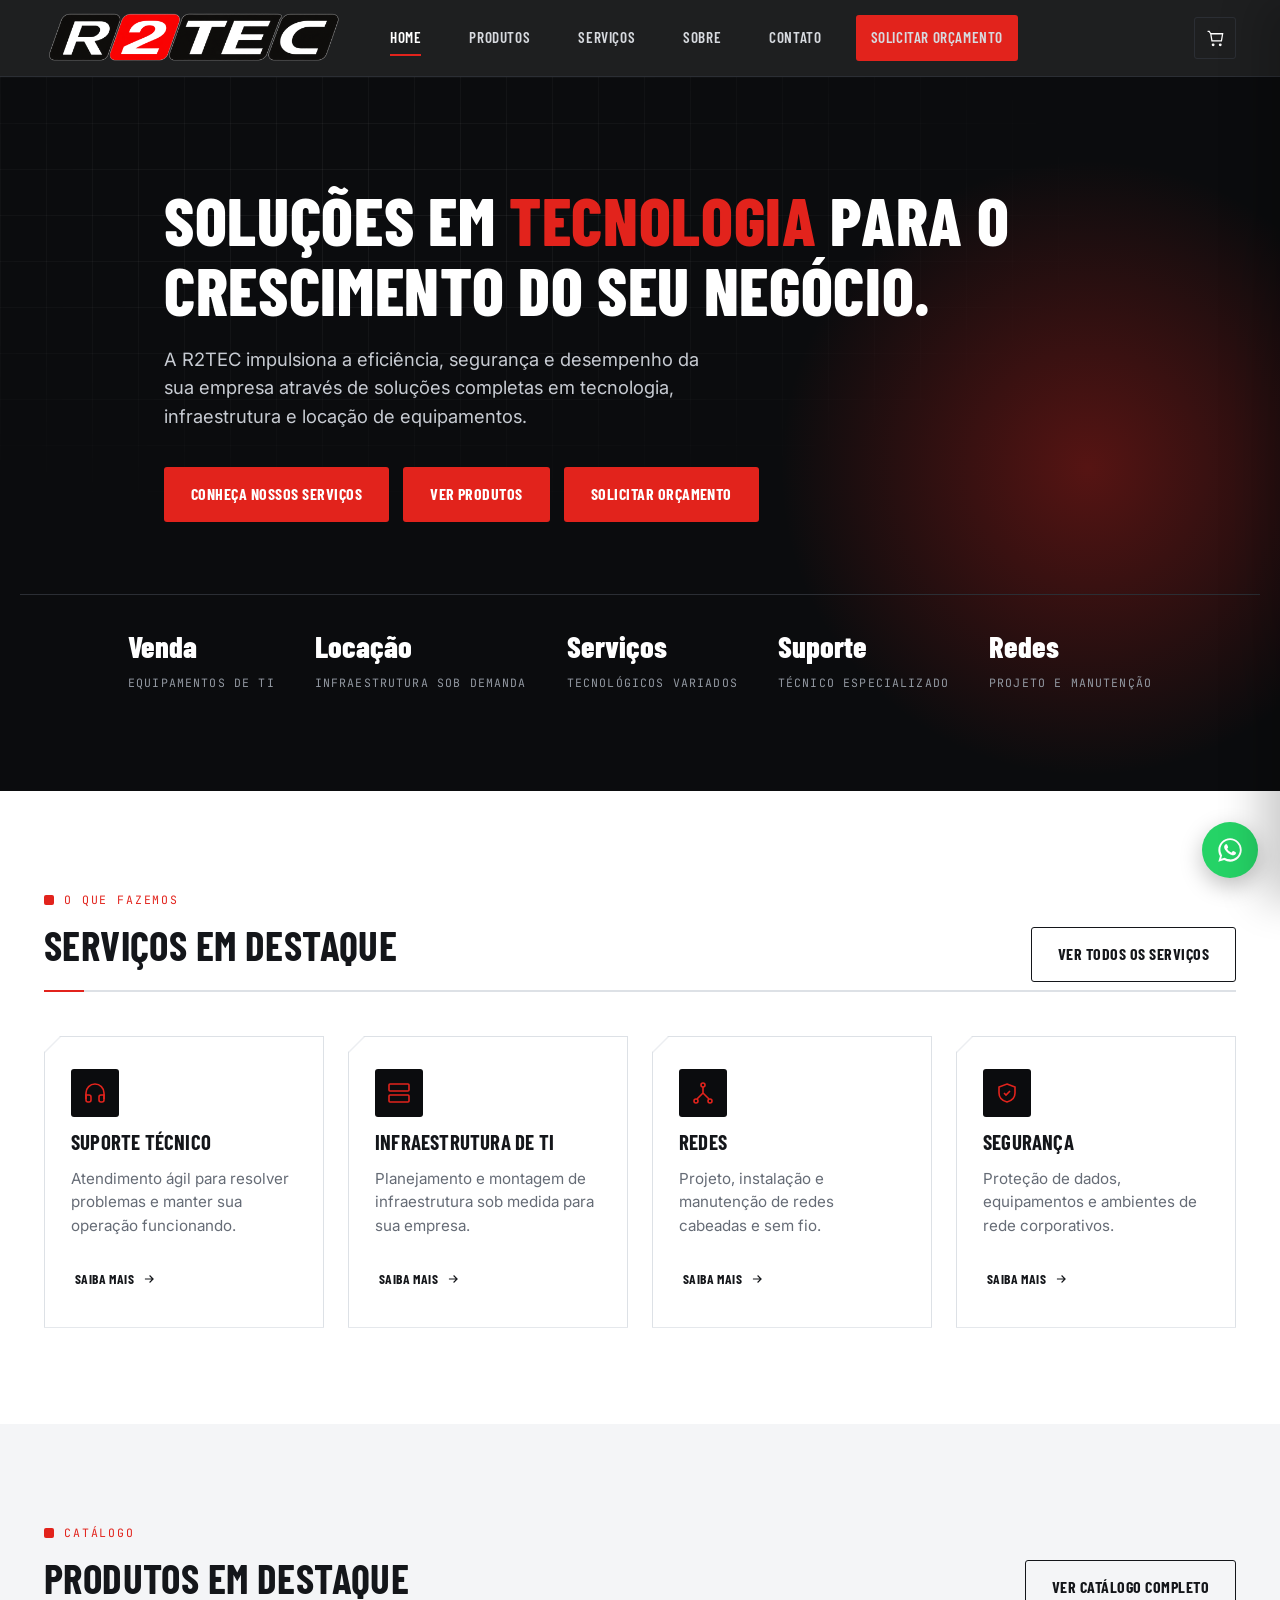
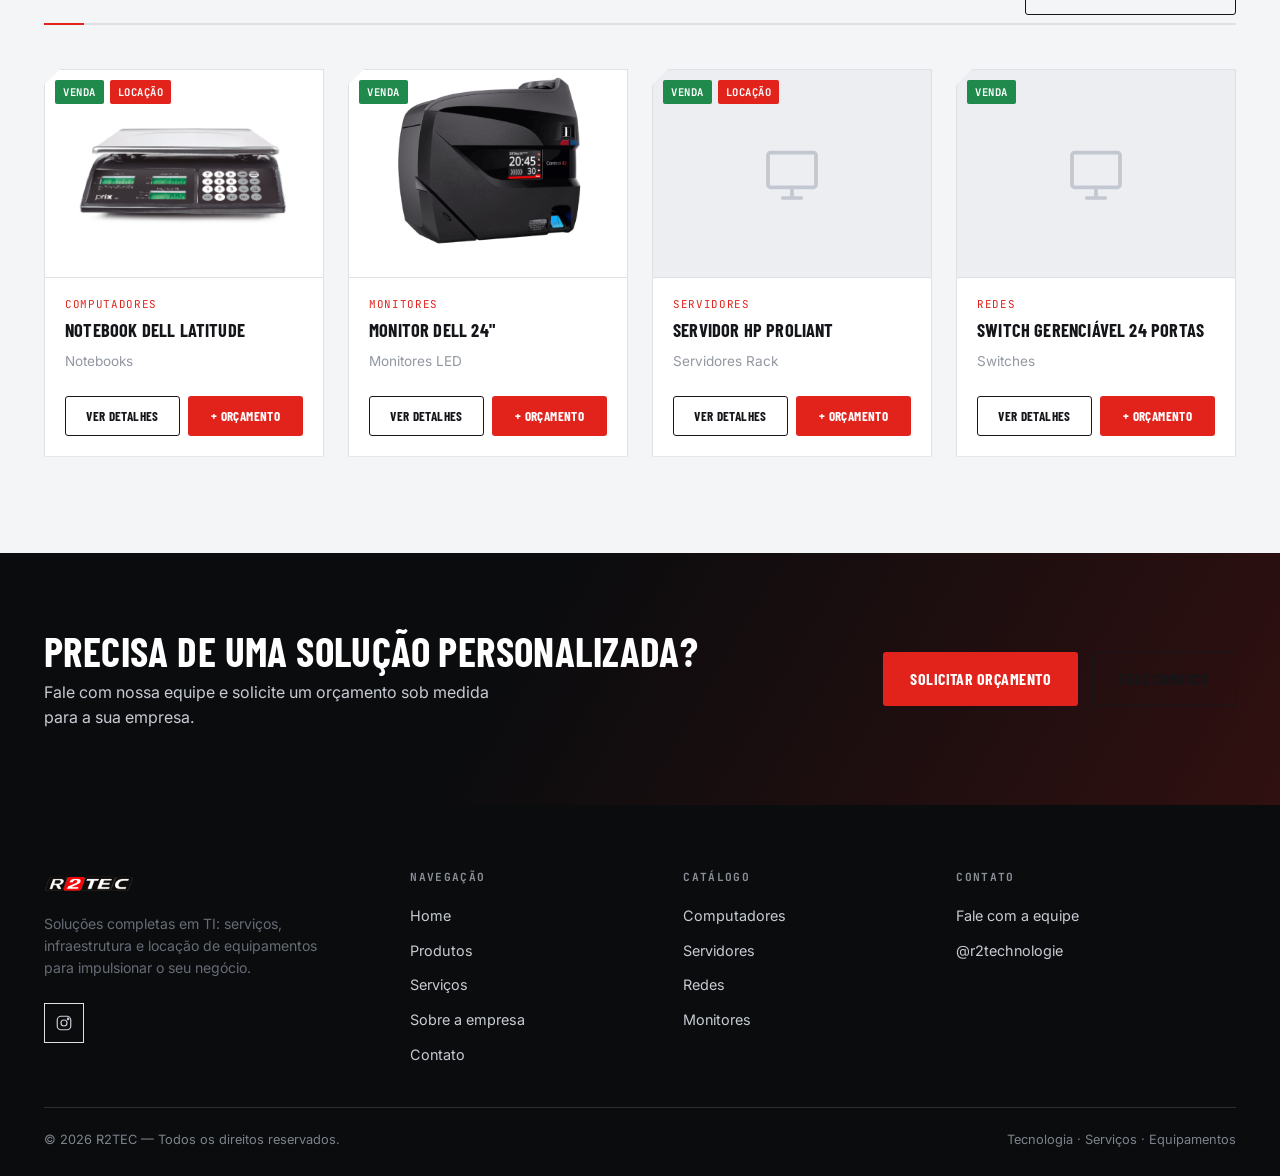
==== commit 77e180c9: "Atualizando site 03" ====
--- a/index.html
+++ b/index.html
@@ -55,6 +55,7 @@
     <div class="container hero-meta">
       <div><strong>Venda</strong><span>Equipamentos de TI</span></div>
       <div><strong>Locação</strong><span>Infraestrutura sob demanda</span></div>
+      <div><strong>Serviços</strong><span>Tecnológicos variados</span></div>
       <div><strong>Suporte</strong><span>Técnico especializado</span></div>
       <div><strong>Redes</strong><span>Projeto e manutenção</span></div>
     </div>
@@ -63,11 +64,19 @@
   <!-- SERVIÇOS EM DESTAQUE -->
   <section class="section">
     <div class="container">
-      <div class="section-head center">
+            <div class="destaques-head">
+        <div>
+          <div class="eyebrow">O que fazemos</div>
+          <h2 class="mt-0">Serviços em destaque</h2>
+        </div>
+        <a href="servicos.html" class="btn btn-outline">Ver todos os serviços</a>
+      </div>
+      <div class="rail"></div>
+      <!--<div class="section-head center">
         <div class="eyebrow" style="justify-content:center">O que fazemos</div>
         <h2>Serviços em destaque</h2>
       </div>
-      <div class="rail rail--center"></div>
+      <div class="rail rail--center"></div>-->
 
       <div class="grid grid-4" id="homeServicesGrid">
         <!-- preenchido estaticamente abaixo -->
--- a/css/style.css
+++ b/css/style.css
@@ -173,7 +173,7 @@
 .brand img{ height: 100px; width:auto; }
 .brand span{ display:none; }
 
-.main-nav{ display:flex; align-items:center; gap: 4px; margin-left: 12px; }
+.main-nav{ display:flex; align-items:center; gap: 20px; margin-left: 12px; }
 .main-nav a{
   font-family: var(--f-display);
   text-transform: uppercase;
@@ -268,7 +268,7 @@
   background: radial-gradient(circle, var(--red-glow) 0%, transparent 68%);
   pointer-events:none;
 }
-.hero-inner{ position:relative; z-index:2; max-width: 760px; }
+.hero-inner{ position:relative; z-index:2; max-width: 1000px; }
 .hero h1{ margin-bottom: .3em; }
 .hero h1 em{ font-style: normal; color: var(--red); }
 .hero-lead{ font-size: 1.15rem; color:#c7cbd2; max-width: 560px; margin-bottom: 2em; }
@@ -506,7 +506,7 @@
 }
 .modal.open{ opacity:1; pointer-events:auto; }
 .modal-panel{
-  background:#fff; width:100%; max-width: 860px; max-height: 88vh; overflow-y:auto;
+  background:#fff; width:100%; max-width: 860px; max-height: 95vh; overflow-y:auto;
   position:relative;
   transform: translateY(14px) scale(.98);
   transition: transform .25s var(--ease);
@@ -545,7 +545,7 @@
 .detail-specs{ margin: 20px 0; padding: 16px 0; border-top:1px solid var(--line-light); }
 .detail-specs dt{ font-family:var(--f-mono); font-size:.68rem; color:var(--muted-2); text-transform:uppercase; letter-spacing:.06em; }
 .detail-specs dd{ margin: 2px 0 12px; font-size:.92rem; }
-.detail-actions{ display:flex; gap:12px; margin-top:12px; flex-wrap:wrap; }
+.detail-actions{ display:flex; gap:12px; margin-top:-43px; flex-wrap:wrap; }
 
 /* Orçamento modal form */
 .quote-modal .modal-panel{ max-width: 620px; }
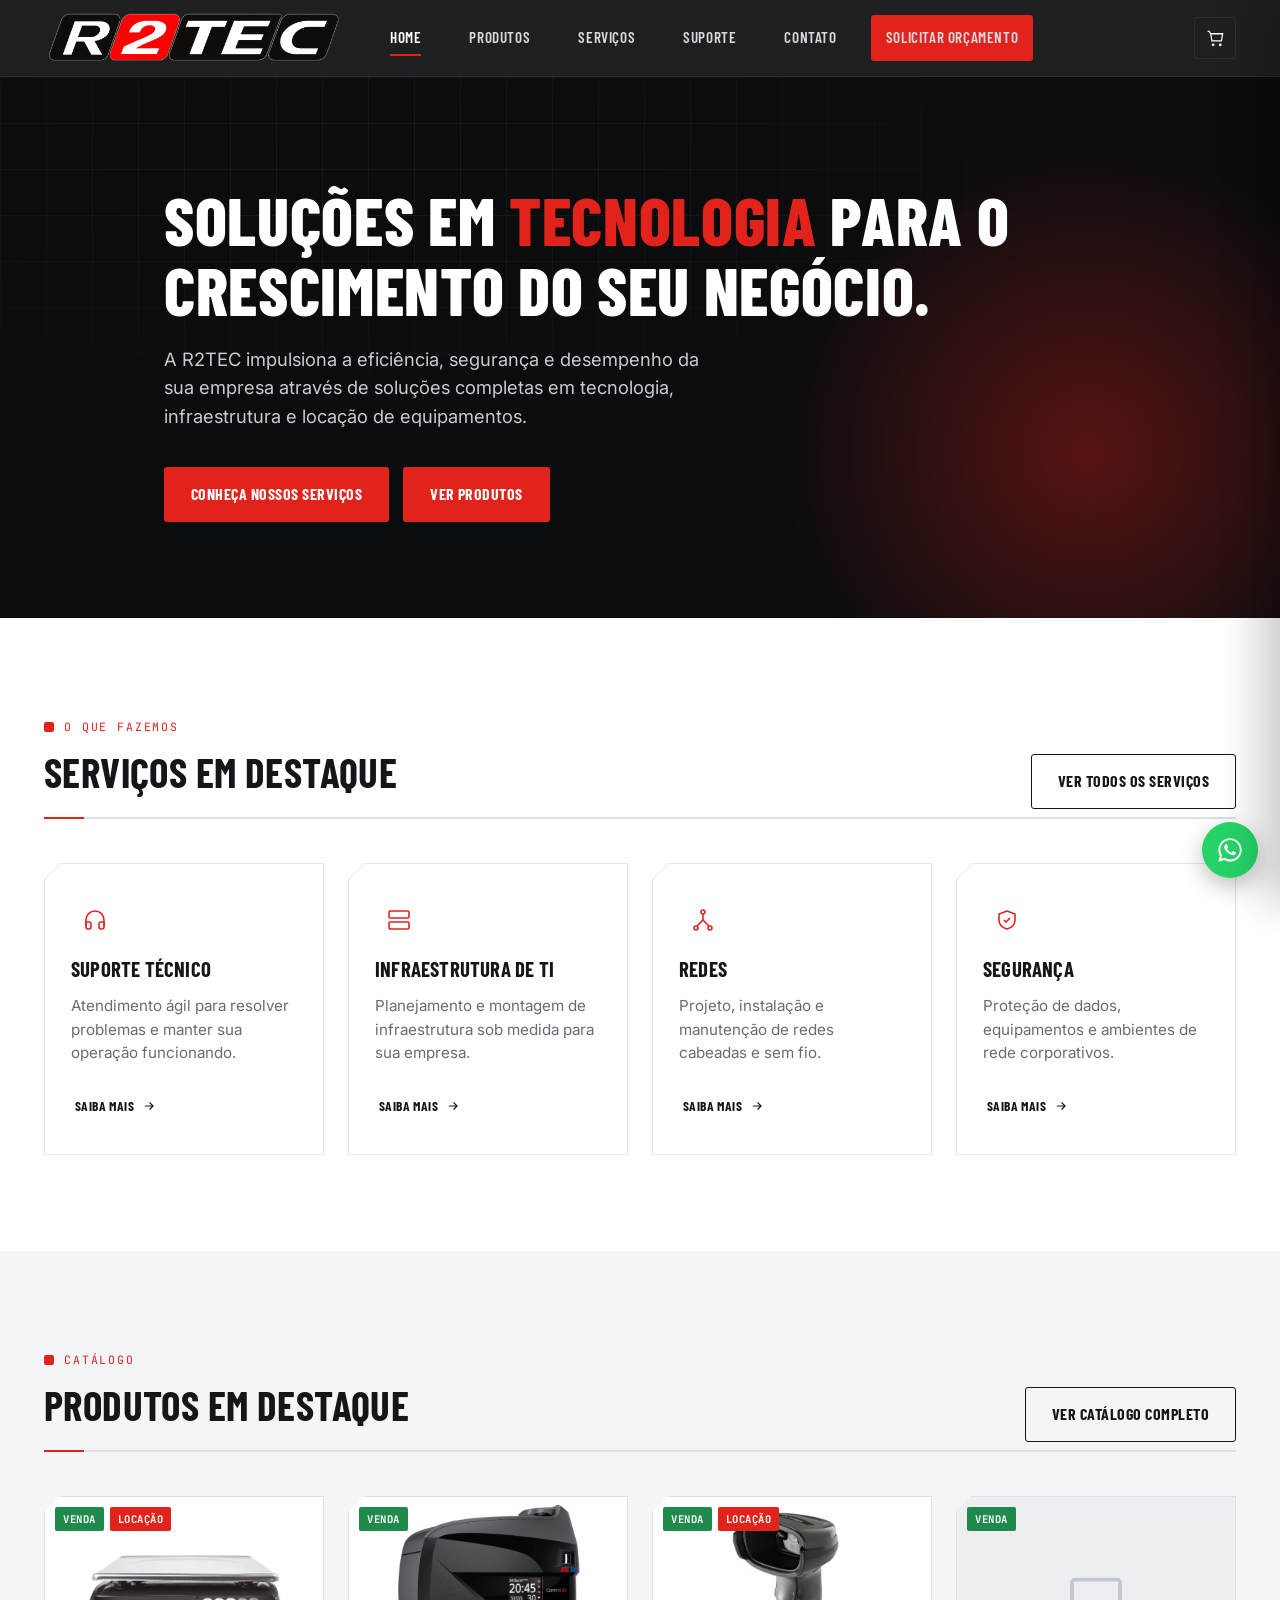
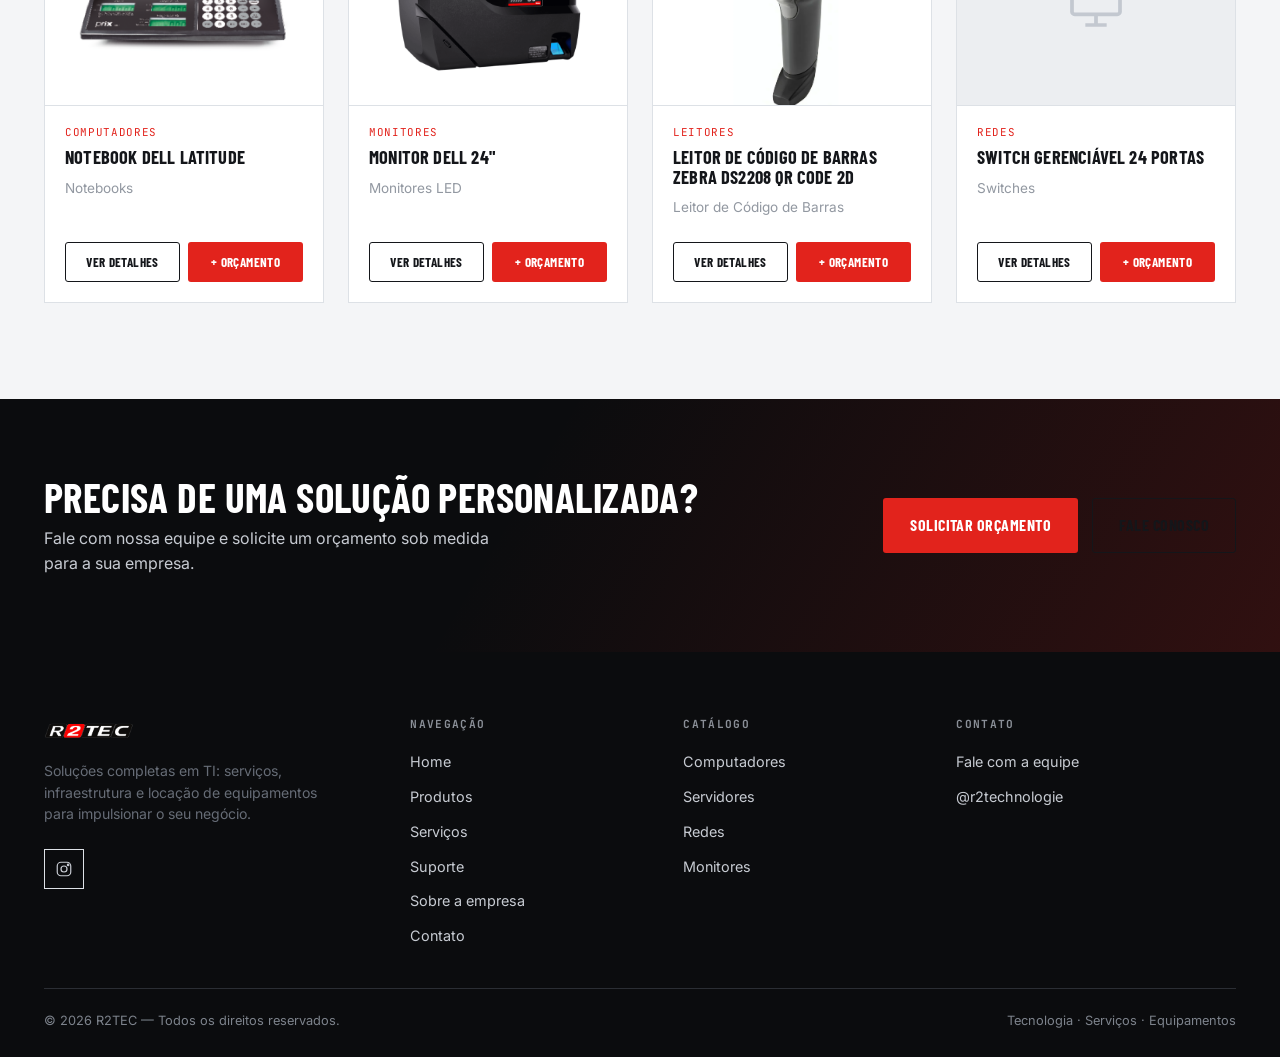
==== commit 61445000: "Quarta versão site Mudanças visuais / Mudando abas de serviços / Adicionado aba de suporte" ====
--- a/index.html
+++ b/index.html
@@ -22,8 +22,9 @@
       <a href="index.html" class="active">Home</a>
       <a href="produtos.html">Produtos</a>
       <a href="servicos.html">Serviços</a>
-      <a href="sobre.html">Sobre</a>
+      <a href="suporte.html">Suporte</a>
       <a href="contato.html">Contato</a>
+      <!--<a href="sobre.html">Sobre</a>-->
       <a href="#" class="btn btn-primary btn-sm nav-cta" data-quote-trigger>Solicitar orçamento</a>
     </nav>
     <div class="header-actions">
@@ -48,17 +49,19 @@
       <div class="hero-actions">
         <a href="servicos.html" class="btn btn-primary">Conheça nossos serviços</a>
         <a href="produtos.html" class="btn btn-outline">Ver produtos</a>
-        <a href="#" class="btn btn-outline" data-quote-trigger>Solicitar orçamento</a>
+        <!--<a href="#" class="btn btn-outline" data-quote-trigger>Solicitar orçamento</a>-->
       </div>
       
     </div>
+    <!-- Frases informando o que a empresa faz
+
     <div class="container hero-meta">
       <div><strong>Venda</strong><span>Equipamentos de TI</span></div>
       <div><strong>Locação</strong><span>Infraestrutura sob demanda</span></div>
       <div><strong>Serviços</strong><span>Tecnológicos variados</span></div>
       <div><strong>Suporte</strong><span>Técnico especializado</span></div>
       <div><strong>Redes</strong><span>Projeto e manutenção</span></div>
-    </div>
+    </div> -->
   </section>
 
   <!-- SERVIÇOS EM DESTAQUE -->
--- a/css/style.css
+++ b/css/style.css
@@ -336,7 +336,7 @@
 .service-card{ padding: 32px 26px 28px; display:flex; flex-direction:column; gap:14px; }
 .service-icon{
   width:48px; height:48px; border-radius: var(--radius);
-  background: var(--black); color: var(--red);
+  background: #0b0c0e00; color: var(--red);
   display:flex; align-items:center; justify-content:center;
   flex:none;
 }
@@ -346,6 +346,19 @@
 .service-card .btn-ghost{ margin-top:auto; align-self:flex-start; font-size:.85rem; text-transform:uppercase; font-family:var(--f-display); font-weight:700; letter-spacing:.03em; }
 .service-card .btn-ghost svg{ width:14px; height:14px; margin-left:4px; vertical-align:-2px; transition: transform .15s; }
 .service-card .btn-ghost:hover svg{ transform: translateX(3px); }
+
+/* Cards da página Suporte: lista de links de ação dentro do card */
+.support-card{ padding-bottom: 22px; }
+.support-links{ margin-top: 6px; }
+.support-links li{ border-top: 1px solid var(--line-light); }
+.support-links a{
+  display:flex; align-items:center; justify-content:space-between; gap:10px;
+  padding: 12px 2px; font-size:.92rem; font-weight:600; color: var(--ink);
+}
+.support-links a:hover{ color: var(--red); }
+.support-links a svg{ width:15px; height:15px; flex:none; color: var(--muted-2); transition: transform .15s, color .15s; }
+.support-links a:hover svg{ color: var(--red); transform: translateX(3px); }
+.support-note{ font-size:.8rem; color: var(--muted-2); margin: 14px 0 0; padding-top:12px; border-top: 1px solid var(--line-light); }
 
 /* Product card */
 .product-card{ display:flex; flex-direction:column; }
@@ -360,6 +373,14 @@
 .product-media img{ width:100%; height:100%; object-fit:cover; }
 .product-media .ph-icon{ width:64px; height:64px; color:#c3c8d0; }
 .product-tags{ position:absolute; top:10px; left:10px; display:flex; gap:6px; }
+.media-count{
+  position:absolute; bottom:10px; right:10px;
+  display:flex; align-items:center; gap:5px;
+  font-family: var(--f-mono); font-size:.7rem; font-weight:700;
+  background: rgba(11,12,14,.78); color:#fff;
+  padding: 4px 8px; border-radius: 2px;
+}
+.media-count svg{ width:13px; height:13px; }
 .tag{
   font-family: var(--f-mono); font-size:.66rem; font-weight:700; letter-spacing:.05em; text-transform:uppercase;
   padding: 4px 8px; border-radius: 2px;
@@ -506,7 +527,7 @@
 }
 .modal.open{ opacity:1; pointer-events:auto; }
 .modal-panel{
-  background:#fff; width:100%; max-width: 860px; max-height: 95vh; overflow-y:auto;
+  background:#fff; width:100%; max-width: 860px; max-height: 99vh; overflow-y:auto;
   position:relative;
   transform: translateY(14px) scale(.98);
   transition: transform .25s var(--ease);
@@ -524,10 +545,26 @@
 .product-detail{ display:grid; grid-template-columns: 1fr 1fr; }
 @media (max-width:680px){ .product-detail{ grid-template-columns: 1fr; } }
 .product-detail-media{
-  background: var(--paper-2); display:flex; align-items:center; justify-content:center; min-height: 280px; overflow:hidden;
-}
-.product-detail-media img{ width:100%; height:100%; object-fit:cover; }
+  background:#fff; display:contents; align-items:center; justify-content:center; min-height: 280px; overflow:hidden;
+}
+.product-detail-media img{ width:100%; height:70%; object-fit:cover; }
 .product-detail-media svg{ width:80px; height:80px; color:#c3c8d0; }
+.product-gallery{ display:flex; flex-direction:column; }
+.product-gallery .product-detail-media{ flex:1; }
+.gallery-thumbs{
+  display:flex; gap:8px; padding:10px;
+  background:#fff; border-top:1px solid var(--line-light);
+  overflow-x:auto;
+}
+.gallery-thumb{
+  width:56px; height:56px; flex:none;
+  border:2px solid transparent; padding:0; background: var(--paper-2);
+  overflow:hidden; cursor:pointer; transition: border-color .15s;
+}
+.gallery-thumb img{ width:100%; height:100%; object-fit:cover; display:block; }
+.gallery-thumb.active{ border-color: var(--red); }
+.gallery-thumb:hover{ border-color: var(--muted-2); }
+.gallery-thumb.active:hover{ border-color: var(--red); }
 .product-detail-info{ padding: 40px 40px 40px 34px; }
 @media (max-width:680px){ .product-detail-info{ padding: 30px 26px 34px; } }
 .product-detail-info .product-cat{ font-size:.72rem; }
@@ -545,7 +582,7 @@
 .detail-specs{ margin: 20px 0; padding: 16px 0; border-top:1px solid var(--line-light); }
 .detail-specs dt{ font-family:var(--f-mono); font-size:.68rem; color:var(--muted-2); text-transform:uppercase; letter-spacing:.06em; }
 .detail-specs dd{ margin: 2px 0 12px; font-size:.92rem; }
-.detail-actions{ display:flex; gap:12px; margin-top:-43px; flex-wrap:wrap; }
+.detail-actions{ display:flex; gap:12px; margin-top:-45px; flex-wrap:wrap; }
 
 /* Orçamento modal form */
 .quote-modal .modal-panel{ max-width: 620px; }
@@ -643,6 +680,41 @@
 .service-detail ul li{ font-size:.92rem; color: var(--ink); display:flex; gap:10px; align-items:flex-start; }
 .service-detail ul li::before{ content:""; width:6px; height:6px; background: var(--red); margin-top:8px; flex:none; }
 
+/* Serviços — cards verticais em grade 3 colunas, expandem ao clicar */
+.accordion{ align-items: start; }
+.acc-item{
+  overflow: hidden;
+}
+.acc-header{
+  width:100%; display:flex; flex-direction:column; align-items:center; text-align:center;
+  gap:16px;
+  background: #e9e6e6; border:none; padding: 40px 26px 28px;
+  cursor:pointer;
+}
+.acc-header .service-icon{ width:64px; height:64px; }
+.acc-header .service-icon svg{ width:55px; height:55px; }
+.acc-title{
+  font-family: var(--f-display); font-weight:700; text-transform:uppercase; letter-spacing:.01em;
+  font-size: 1.2rem; color: var(--ink); line-height:1.15;
+}
+.acc-chevron{ width:20px; height:20px; flex:none; color: var(--muted); transition: transform .25s var(--ease); }
+.acc-item.open .acc-chevron{ transform: rotate(180deg); color: var(--red); }
+.acc-item.open .acc-header{ padding-bottom: 12px; }
+
+.acc-panel{
+  display: grid;
+  grid-template-rows: 0fr;
+  transition: grid-template-rows .3s var(--ease);
+}
+.acc-item.open .acc-panel{ grid-template-rows: 1fr; }
+.acc-panel-inner{ overflow: hidden; min-height: 0; }
+.acc-panel-body{ padding: 0 26px 28px;background: #e9e6e6; text-align:left; }
+.acc-panel-body p{ margin: 0 0 14px; }
+.acc-panel-body ul{ display:grid; gap:8px; margin: 0 0 20px; }
+.acc-panel-body ul li{ font-size:.92rem; color: var(--ink); display:flex; gap:10px; align-items:flex-start; }
+.acc-panel-body ul li::before{ content:""; width:6px; height:6px; background: var(--red); margin-top:8px; flex:none; }
+.acc-panel-body .btn{ width:100%; }
+
 /* ==========================================================================
    CONTACT PAGE
    ========================================================================== */
